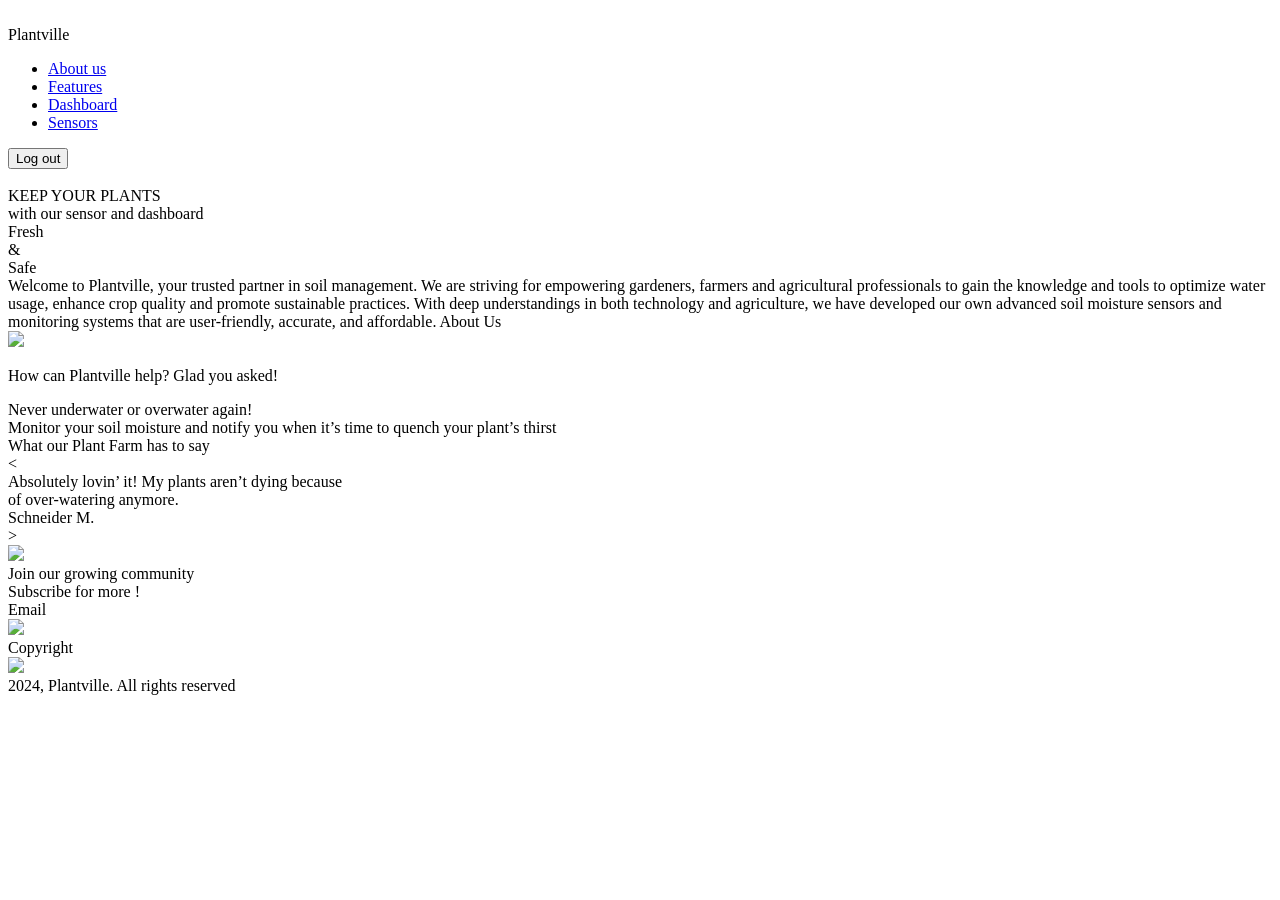
==== Plantville.github.io/templates/home_page.html @ ebd98e6c "Add files via upload" ====
<!doctype html>
<html lang="en">

<head>
  <meta charset="UTF-8" />
  <meta http-equiv="X-UA-Compatible" content="IE=Edge">
  <meta name="viewport" content="width=device-width, initial-scale=1">
  <title>Home Page</title>
  <link rel="preconnect" href="https://fonts.googleapis.com">
  <link rel="preconnect" href="https://fonts.gstatic.com" crossorigin>
  <link href="https://fonts.googleapis.com/css2?family=Simonetta:wght@900&display=swap" rel="stylesheet">
  <link rel="preconnect" href="https://fonts.googleapis.com">
  <link rel="preconnect" href="https://fonts.gstatic.com" crossorigin>
  <link href="https://fonts.googleapis.com/css2?family=Jost:wght@&display=swap" rel="stylesheet">
  <link rel="preconnect" href="https://fonts.googleapis.com">
  <link rel="preconnect" href="https://fonts.gstatic.com" crossorigin>
  <link href="https://fonts.googleapis.com/css2?family=Quicksand:wght@&display=swap" rel="stylesheet">
  <link rel="preconnect" href="https://fonts.googleapis.com">
  <link rel="preconnect" href="https://fonts.gstatic.com" crossorigin>
  <link href="https://fonts.googleapis.com/css2?family=Radio+Canada:wght@&display=swap" rel="stylesheet">
  <link rel="preconnect" href="https://fonts.googleapis.com">
  <link rel="preconnect" href="https://fonts.gstatic.com" crossorigin>
  <link href="https://fonts.googleapis.com/css2?family=Inter:wght@400&display=swap" rel="stylesheet">
  <link rel="stylesheet" href="home_page.css" />
  <link rel= "stylesheet" type= "text/css" href= "{{ url_for('static',filename='styles/home_page.css') }}">
</head>

<body>
  <nav class="navbar">
    <div class="logo">
      <img src="../assets/images/remove_bg_ai_17184415864112.png" alt="" class="logo-image"> <!-- Insert Logo image-->
    </div>
    <div class="plantville">
      Plantville
    </div>
    <div class="image-16">
    </div>
    <ul class="menu">
      <li><a href="#">About us</a></li>
      <li><a href="#">Features</a></li>
      <li><a href="#">Dashboard</a></li>
      <li><a href="#">Sensors</a></li>
    </ul>
    <div class="nav_btn">
      <button> Log out </button>
    </div>
    <div class="bars">
      <i class="ri-menu-line"></i>
    </div>
    <div class="logo2">
      <img src="../assets/images/image_17.png" alt="" class="logo3"> <!-- Insert Logo image-->
    </div>
  </nav>
  <div class="background1">
  </div>
  <div class="container-1">
    <div class="container-11">
      <div class="keep-your-plants">
        KEEP YOUR PLANTS
      </div>
      <span class="with-our-sensor-and-dashboard">
        with our sensor and dashboard
      </span>
      <div class="fresh-safe-sub9">
        Fresh
      </div>
      <div class="fresh-safe1">
        &
      </div>
      <div class="fresh-safe2">
        Safe
      </div>
    </div>
    <div class="background2">
    </div>
    <div class="container-2">
    </div>
    <div class="text-thing">
      <span class="footer-1">
        Welcome to Plantville, your trusted partner in soil management. We are striving for empowering gardeners,
        farmers and agricultural professionals to gain the knowledge and tools to optimize water usage, enhance crop
        quality and promote sustainable practices. With deep understandings in both technology and agriculture, we have
        developed our own advanced soil moisture sensors and monitoring systems that are user-friendly, accurate, and
        affordable.
      </span>
      <span class="about-us">
        About Us
      </span>
    </div>
    <div class="ad">
      <img class="group-7" src="../assets/vectors/group_7_x2.svg" />
      <div class="container-3">
        <p class="how-can-plantville-help-glad-you-asked">
          How can Plantville help? Glad you asked!
        </p>
        <div class="ellipse-6">
        </div>
        <div class="never-underwater-or-overwater-again">
          Never underwater or overwater again!
        </div>
        <span class="monitor-your-soil-moisture-and-notify-you-when-its-time-to-quench-your-plants-thirst">
          Monitor your soil moisture and notify you when it’s time to quench your plant’s thirst </span>
      </div>
      <div class="remove-bg-ai-17184459885721">
      </div>
    </div>
    <div class="review">
      <div class="what-our-plant-fam-has-to-say">
        What our Plant Farm has to say
      </div>
      <div class="group-8">
        <div class="container-120">
          &lt;
        </div>
        <div class="container_rectangle">
          <div class="absolutely-lovin-it-my-plants-arent-dying-because-of-over-watering-anymore">
            Absolutely lovin’ it! My plants aren’t dying because <br />
            of over-watering anymore.
          </div>
          <span class="schneider-m">
            Schneider M.
          </span>
        </div>
        <div class="container-121">
          &gt;
        </div>
      </div>
    </div>
  </div>
  <div class="community">
    <img class="group-10" src="../assets/vectors/group_10_x2.svg" />
    <div class="container111">
      <div class="rectangle-9">
      </div>
      <div class="container115">
        <div class="group-12">
          <div class="join-our-growing-community">
            Join our growing community
          </div>
          <span class="subscribe-for-more">
            Subscribe for more !
          </span>
        </div>
        <div class="group-5">
          <div class="container-8">
            <span class="email">
              Email
            </span>
          </div>
          <a href="#" class="group-4">
            <div class="arrow-sm-right-svgrepo-com">
              <img class="vector-2" src="../assets/vectors/vector_18_x2.svg" />
            </div>
          </a>
        </div>
      </div>
      <div class="rectangle-10">
      </div>
    </div>
    <div class="screenshot-20240616102822-removebg-preview-1">
    </div>
    <div class="screenshot-20240616102957-removebg-preview-1">
    </div>
  </div>
  <div class="container-6">
    <div class="copyright">
      Copyright
    </div>
    <img class="group" src="../assets/vectors/group_x2.svg" />
    <div class="plantville-all-rights-reserved">
      2024, Plantville. All rights reserved
    </div>
  </div>
</body>

</html>
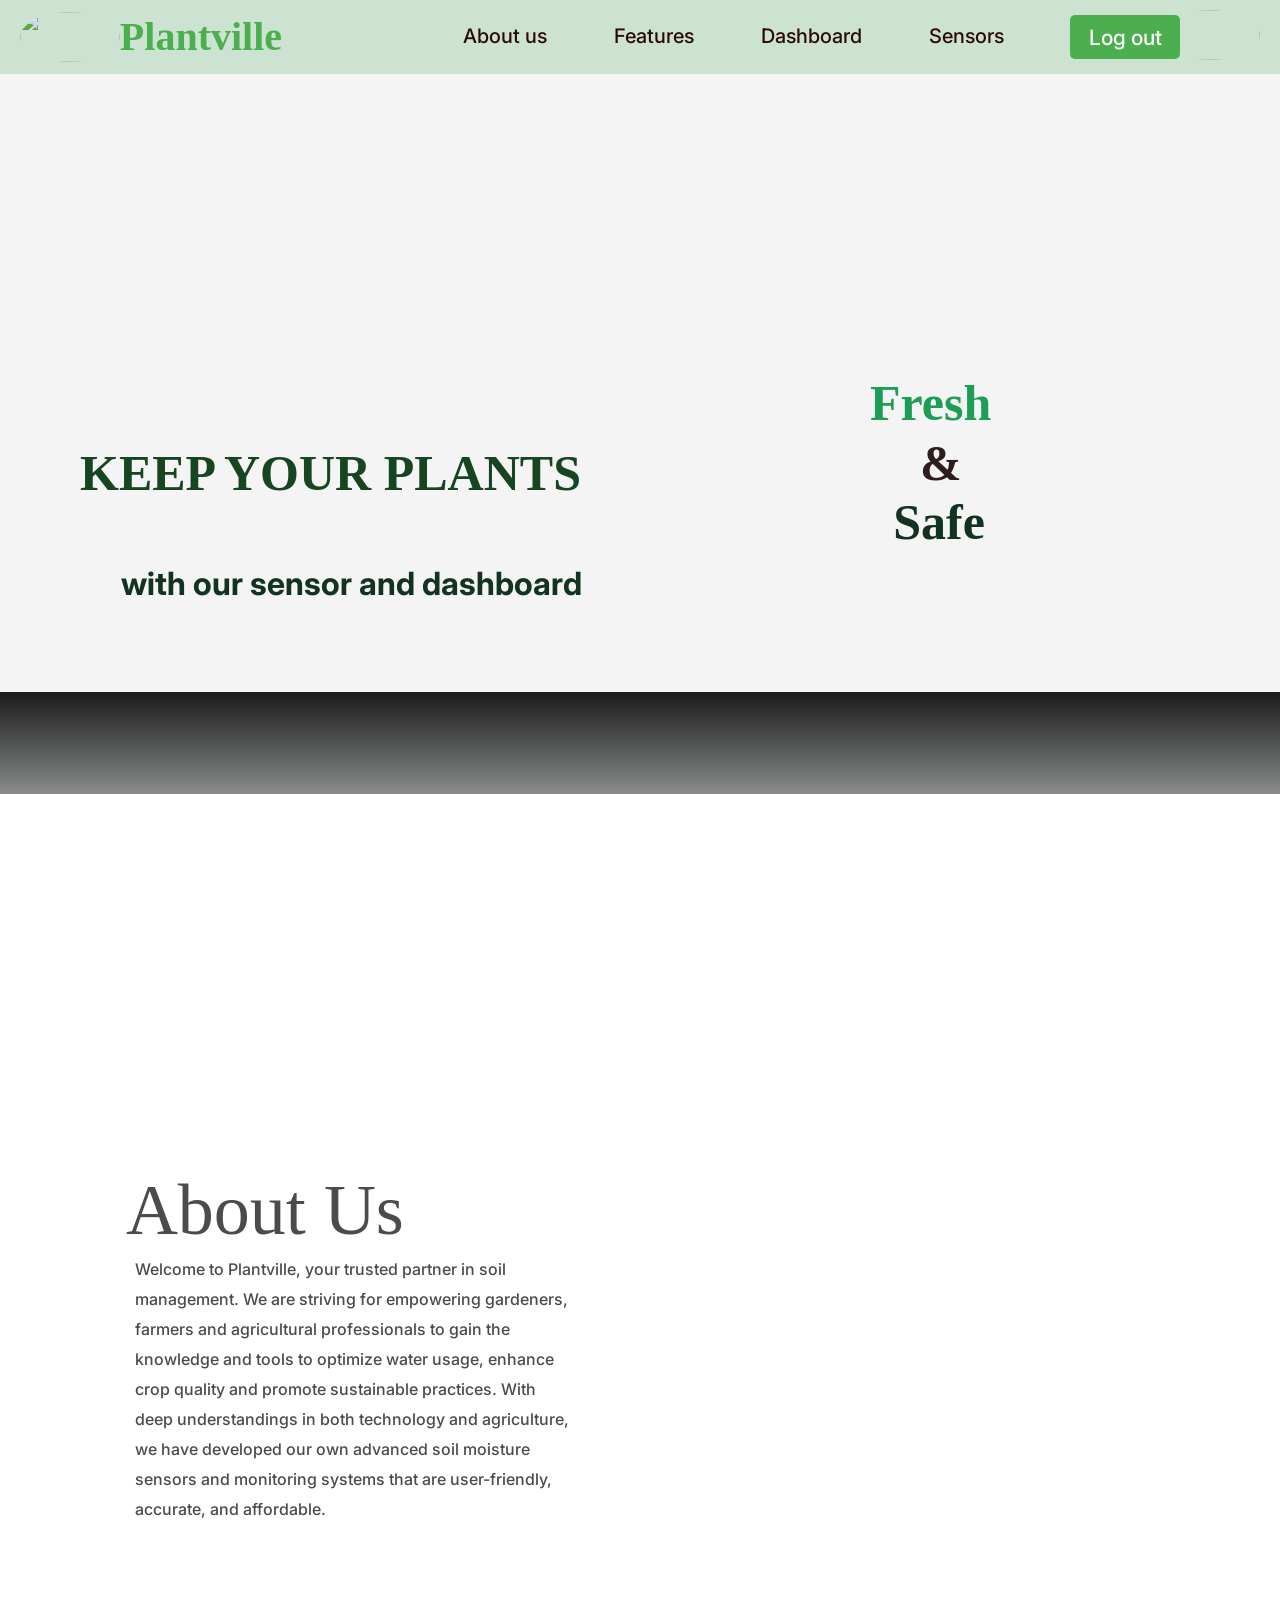
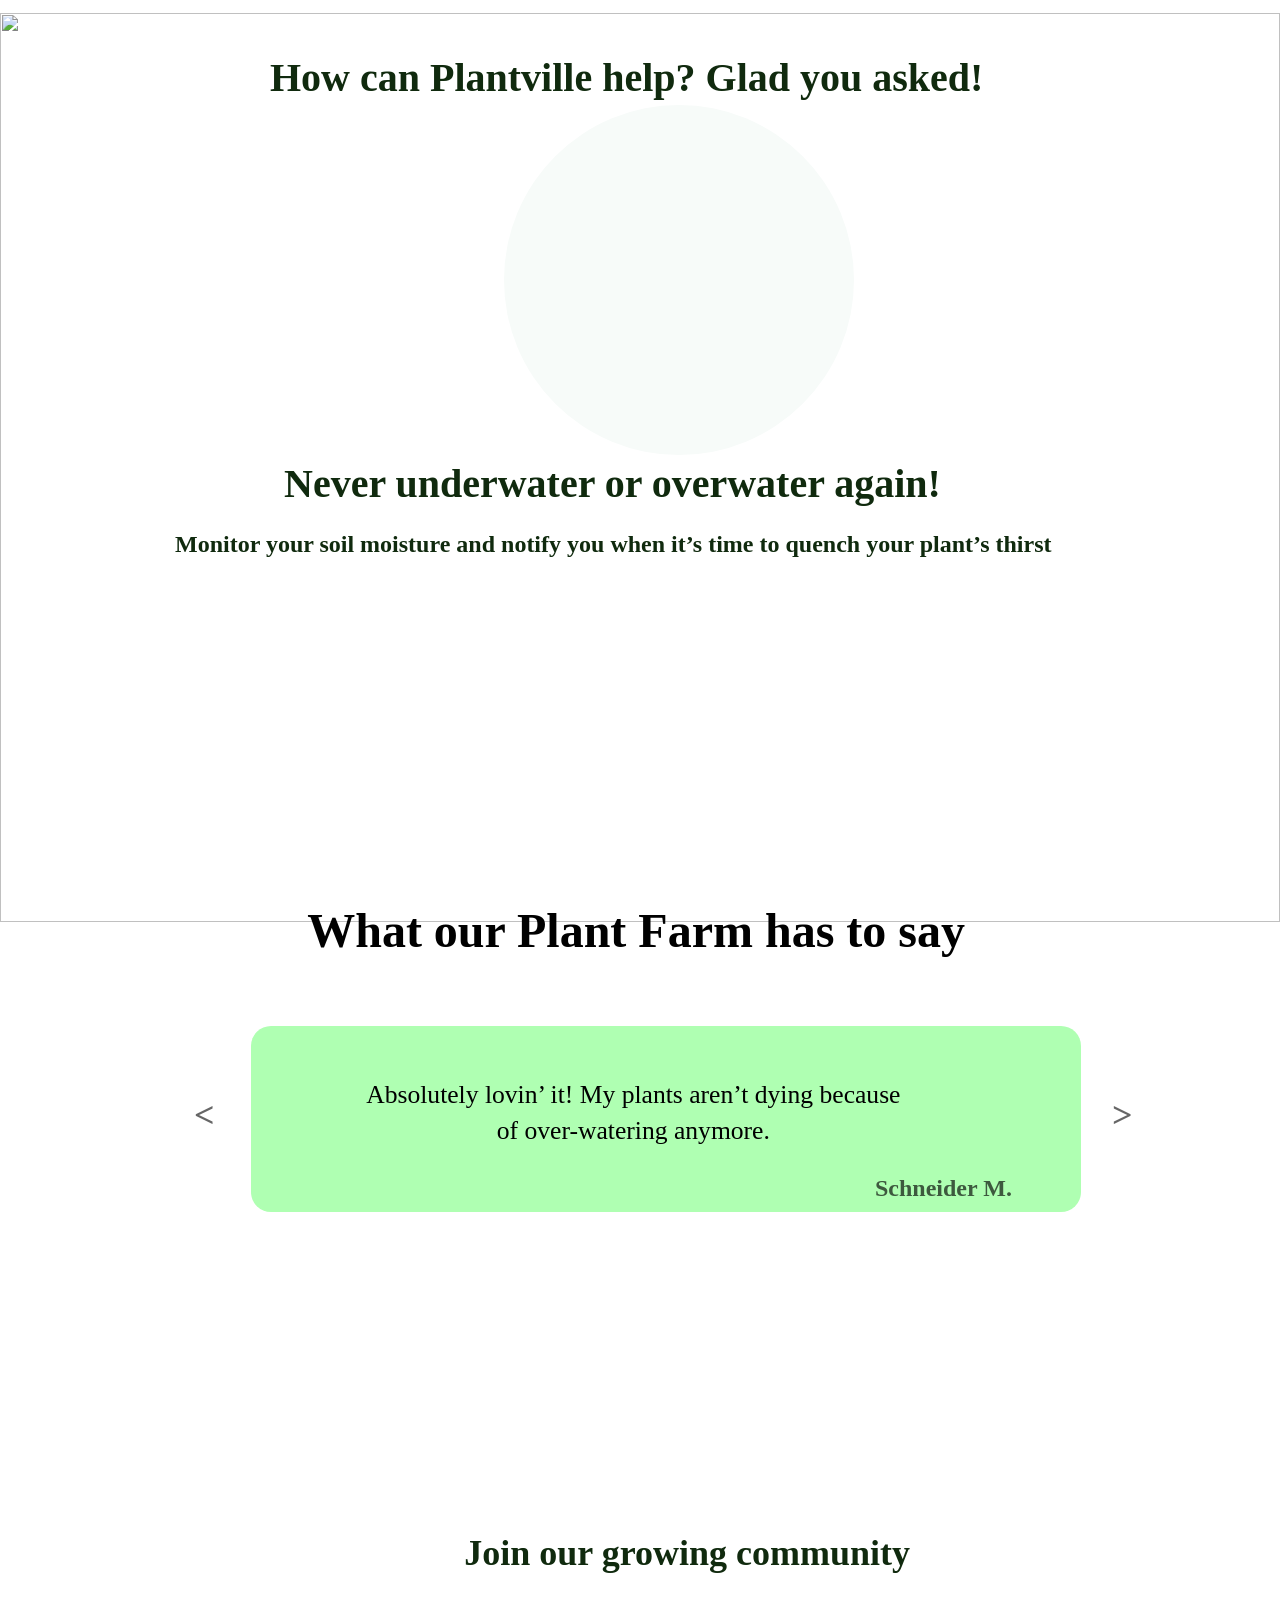
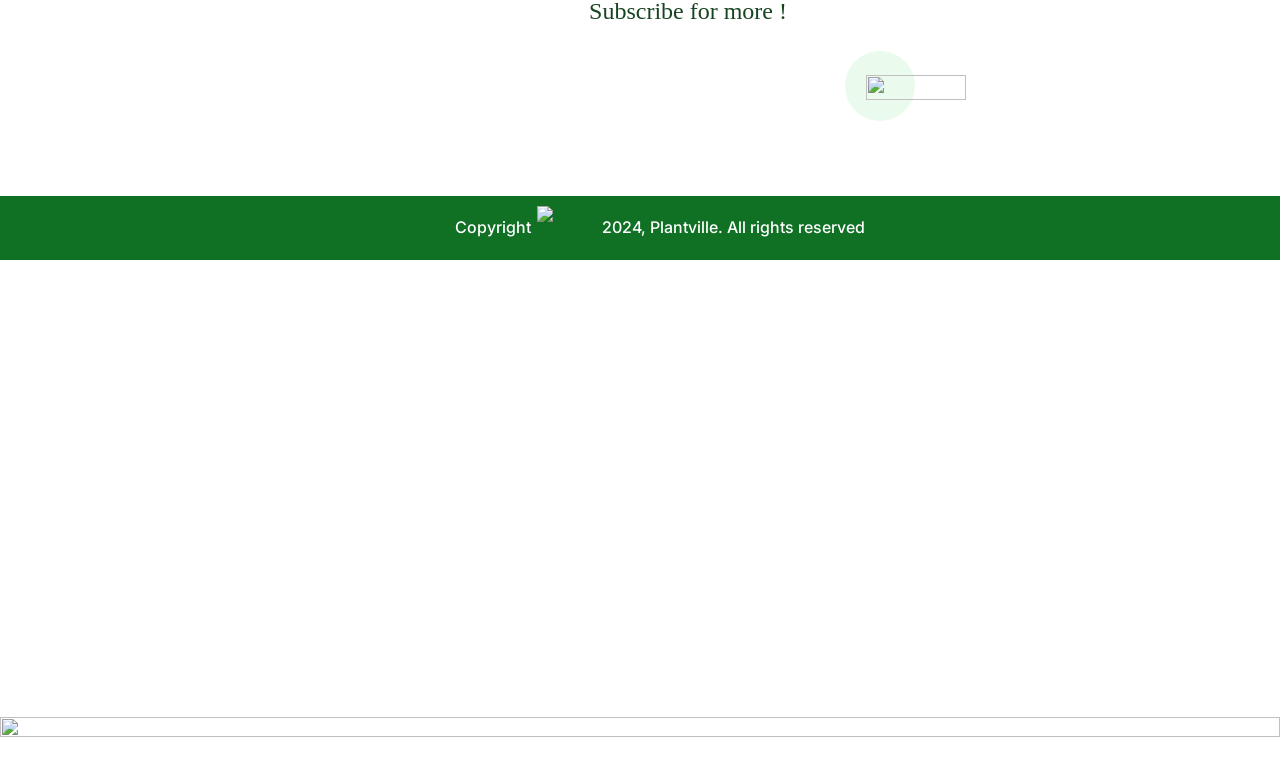
==== commit 61104e7f: "Change HomePage" ====
--- a/Plantville.github.io/templates/home_page.html
+++ b/Plantville.github.io/templates/home_page.html
@@ -22,7 +22,6 @@
   <link rel="preconnect" href="https://fonts.gstatic.com" crossorigin>
   <link href="https://fonts.googleapis.com/css2?family=Inter:wght@400&display=swap" rel="stylesheet">
   <link rel="stylesheet" href="home_page.css" />
-  <link rel= "stylesheet" type= "text/css" href= "{{ url_for('static',filename='styles/home_page.css') }}">
 </head>
 
 <body>
@@ -143,9 +142,6 @@
         </div>
         <div class="group-5">
           <div class="container-8">
-            <span class="email">
-              Email
-            </span>
           </div>
           <a href="#" class="group-4">
             <div class="arrow-sm-right-svgrepo-com">
--- a/Plantville.github.io/templates/home_page.css
+++ b/Plantville.github.io/templates/home_page.css
@@ -0,0 +1,801 @@
+@import url('https://fonts.googleapis.com/css2?family=Radio+Canada:ital,wght@0,300..700;1,300..700&display=swap');
+@import url('https://fonts.googleapis.com/css2?family=Inter:wght@100..900&display=swap');
+@import url('https://fonts.googleapis.com/css2?family=Jost:ital,wght@0,100..900;1,100..900&display=swap');
+@import url('https://fonts.googleapis.com/css2?family=Quicksand:wght@300..700&display=swap');
+
+* {
+    margin: 0;
+    padding: 0;
+    box-sizing: border-box;
+    list-style: none;
+    text-decoration: none;
+    border: none;
+}
+
+.navbar {
+    display: flex;
+    justify-content: space-between;
+    align-items: center;
+    padding: 0 20px;
+}
+
+.nav_btn {
+    position: absolute;
+    right: 100px;
+    /* Điều chỉnh để phù hợp với khoảng cách mong muốn */
+    top: 50%;
+    transform: translateY(-50%);
+}
+
+.nav.menu {
+    display: flex;
+    /* Đẩy các mục còn lại về bên phải */
+}
+
+body {
+    position: relative;
+    background-color: #fff;
+}
+
+.logo .logo-image {
+    width: 100px;
+    /* Set the width you want */
+    height: 50px;
+    /* Set the height you want */
+    object-fit: contain;
+    border-radius: 50%;
+    /* This ensures the image isn't distorted */
+}
+
+.logo2 .logo3 {
+    width: 100px;
+    /* Set the width you want */
+    height: 50px;
+    /* Set the height you want */
+    object-fit: contain;
+    border-radius: 50%;
+    /* This ensures the image isn't distorted */
+}
+
+section {
+    width: 100%;
+    display: flex;
+    justify-content: center;
+    align-items: center;
+    padding: 5% 12%;
+}
+
+button {
+    cursor: pointer;
+    background: var(--brand-primary, #4CAF4F);
+    color: #fff;
+    font-family: 'Inter';
+    font-size: 21px;
+    font-weight: 500;
+    transition: .3s;
+    display: flex;
+    justify-content: center;
+    align-items: center;
+    gap: 10px;
+    padding: 9.5px;
+    width: 110px;
+    border-radius: 5px;
+    box-sizing: border-box;
+}
+
+button i {
+    color: rgb(255, 255, 255);
+    font-size: 25px;
+}
+
+button:hover {
+    background-color: white;
+    color: black;
+    border: 2px;
+}
+
+nav {
+    background: rgba(184, 216, 190, 0.7);
+    position: relative;
+    display: flex;
+    padding: 5px 30px 6px 20px;
+    width: 100%;
+    height: 100%;
+    justify-content: space-between;
+    box-sizing: border-box;
+    align-items: center;
+}
+
+.logo {
+    width: 1px;
+    height: 50px;
+}
+
+
+ul {
+    display: flex;
+    align-items: center;
+    gap: 4vw;
+}
+
+ul li a {
+    cursor: pointer;
+    border-radius: 10px;
+    padding: 8px;
+    transition: .3s;
+    overflow-wrap: break-word;
+    font-family: 'Inter';
+    font-weight: 500;
+    font-size: 20px;
+    line-height: 0.8;
+    color: #2c0a0a;
+    text-decoration: none;
+    bottom: 0px;
+    position: relative;
+}
+
+ul li a::after {
+    content: '';
+    height: 3px;
+    width: 0%;
+    background: #000000;
+    position: absolute;
+    left: 0;
+    bottom: -5px;
+    transition: 0.5s;
+}
+
+ul li a:hover::after {
+    width: 100%;
+}
+
+ul li a:hover {
+    color: #2c0a0a;
+}
+
+.button {
+    cursor: pointer;
+    display: flex;
+    background: #4CAF4F;
+    color: #fff;
+    font-size: 20px;
+    font-weight: 600;
+    transition: .3s;
+    display: flex;
+    justify-content: center;
+    align-items: center;
+    gap: 10px;
+}
+
+
+.navbar .plantville {
+    margin: 25px 25px 25px 25px;
+    font-family: 'Simonetta';
+    font-weight: 900;
+    font-size: 40px;
+    line-height: 0.6;
+    color: #4CAF4F;
+}
+
+.background1 {
+    background: url('../assets/images/image_10.png') center center no-repeat;
+    background-size: cover;
+    position: absolute;
+    left: 0;
+    top: 73px;
+    right: 0;
+    bottom: 0;
+    height: 619px;
+    width: 100%;
+}
+
+.container-1 {
+    background: rgba(217, 217, 217, 0.3);
+    position: absolute;
+    left: 0px;
+    top: 73px;
+    right: 0px;
+    height: 619px;
+    display: flex;
+    flex-direction: row;
+    justify-content: space-between;
+    padding: 0 67.7px 0 87.4px;
+    box-sizing: border-box;
+}
+
+.keep-your-plants {
+    position: absolute;
+    width: 791px;
+    height: 128px;
+    left: -65px;
+    top: 388px;
+
+    font-family: 'Radio Canada';
+    font-style: normal;
+    font-weight: 700;
+    font-size: 50px;
+    line-height: 24px;
+    /* or 48% */
+    align-items: center;
+    text-align: center;
+
+    color: #174421;
+    margin-bottom: 64.5px;
+    display: inline-block;
+    align-self: flex-start;
+    overflow-wrap: break-word;
+    color: #174421;
+}
+
+.with-our-sensor-and-dashboard {
+    /* with our sensor and dashboard */
+
+    position: absolute;
+    width: 577px;
+    height: 65px;
+    left: 121px;
+    top: 478px;
+
+    font-family: 'Inter';
+    font-style: normal;
+    font-weight: 700;
+    font-size: 32px;
+    line-height: 24px;
+    /* or 75% */
+    display: flex;
+    align-items: center;
+    text-align: center;
+
+    color: #123321;
+
+
+    align-self: flex-end;
+    overflow-wrap: break-word;
+    font-weight: 700;
+    font-size: 32px;
+    line-height: 0.75;
+    color: #123321;
+}
+
+.fresh-safe1 {
+    position: absolute;
+    height: 187px;
+    left: 920px;
+    top: 357px;
+    font-family: 'Radio Canada';
+    font-weight: 700;
+    font-size: 50px;
+    line-height: 1.333;
+    color: #2E1D1D;
+}
+
+.fresh-safe-sub9 {
+    position: absolute;
+    height: 187px;
+    left: 870px;
+    top: 297px;
+    font-family: 'Radio Canada';
+    font-weight: 700;
+    font-size: 50px;
+    line-height: 1.333;
+    color: #1C9E57;
+}
+
+.fresh-safe2 {
+    position: absolute;
+    width: 478px;
+    height: 187px;
+    left: 700px;
+    top: 437px;
+    text-align: center;
+    overflow-wrap: break-word;
+    font-family: 'Radio Canada';
+    font-weight: 700;
+    font-size: 50px;
+    line-height: 0.48;
+    color: #123321;
+}
+
+.background2 {
+    background: url('../assets/images/background_placeholder.png') 0% / cover no-repeat;
+    position: absolute;
+    left: 0px;
+    top: 721px;
+    right: 0px;
+    height: 824px;
+    opacity: 0.5;
+    width: 100%;
+
+}
+
+.container-2 {
+    background: linear-gradient(0deg, #8A8C8C 0%, #1A1A1A 100%);
+    flex-direction: row;
+    justify-content: space-between;
+    box-sizing: border-box;
+    position: absolute;
+    width: 100%;
+    height: 102px;
+    left: 0px;
+    top: 619px;
+    display: flex;
+}
+
+.footer-1 {
+    position: relative;
+    overflow-wrap: break-word;
+    font-family: 'Inter';
+    font-weight: 500;
+    font-size: 16px;
+    line-height: 1.875;
+    color: #000000;
+}
+
+.about-us {
+    position: absolute;
+    left: 42.2px;
+    top: 38px;
+    overflow-wrap: break-word;
+    font-family: 'Jost';
+    font-weight: 500;
+    font-size: 72px;
+    line-height: 1.278;
+    color: #000000;
+    /* About Us */
+}
+
+.text-thing {
+    /* Text Thing */
+
+    position: absolute;
+    width: 536px;
+    height: 438px;
+    left: -200px;
+    top: 1053px;
+    opacity: 0.7;
+    background: #FFFFFF;
+    position: relative;
+    padding: 128px 51px 10px 51px;
+    box-sizing: border-box;
+}
+
+.group-7 {
+    /* Group 7 */
+
+    position: absolute;
+    width: 100%;
+    height: 101vh;
+    left: 0px;
+    top: 1540px;
+}
+
+.how-can-plantville-help-glad-you-asked {
+    /* How can Plantville help? Glad you asked! */
+
+    position: absolute;
+    width: 888px;
+    height: 50px;
+    left: 270px;
+    top: 1580px;
+
+    font-family: 'Quicksand';
+    font-style: normal;
+    font-weight: 700;
+    font-size: 40px;
+    line-height: 24px;
+    /* or 60% */
+    display: flex;
+    align-items: center;
+    text-align: center;
+
+    color: #102A0E;
+}
+
+.never-underwater-or-overwater-again {
+    /* Never underwater or overwater again! */
+
+    position: absolute;
+    width: 755px;
+    height: 24px;
+    left: 284px;
+    top: 1999px;
+
+    font-family: 'Quicksand';
+    font-style: normal;
+    font-weight: 700;
+    font-size: 40px;
+    line-height: 24px;
+    /* identical to box height, or 60% */
+    display: flex;
+    align-items: center;
+    text-align: center;
+
+    color: #102A0E;
+
+
+}
+
+.monitor-your-soil-moisture-and-notify-you-when-its-time-to-quench-your-plants-thirst {
+    /* Monitor your soil moisture and notify you when it’s time to quench your plant’s thirst */
+
+    position: absolute;
+    width: 984px;
+    height: 24px;
+    left: 175px;
+    top: 2059px;
+
+    font-family: 'Quicksand';
+    font-style: normal;
+    font-weight: 700;
+    font-size: 24px;
+    line-height: 24px;
+    /* identical to box height, or 100% */
+    display: flex;
+    align-items: center;
+    text-align: center;
+
+    color: #102A0E;
+
+
+}
+
+.ellipse-6 {
+    /* Ellipse 6 */
+
+    position: absolute;
+    width: 350px;
+    height: 350px;
+    left: 504px;
+    top: 1632px;
+    border-radius: 175px;
+    background: #F7FBF9;
+
+}
+
+.remove-bg-ai-17184459885721 {
+    background: url('../assets/images/remove_bg_ai_17184459885721.png') 50% / cover no-repeat;
+    transform: rotate(20deg);
+    /* Remove-bg.ai_1718445988572 1 */
+
+    position: absolute;
+    width: 294.15px;
+    height: 334.53px;
+    left: 540px;
+    top: 1627px;
+}
+
+.what-our-plant-fam-has-to-say {
+    /* What our Plant Fam has to say */
+
+    position: absolute;
+    top: 2446px;
+    width: 100%;
+    left: 24vw;
+    margin: 0 auto;
+    font-family: 'Quicksand';
+    font-style: normal;
+    font-weight: 700;
+    font-size: 48px;
+    line-height: 24px;
+    /* identical to box height, or 50% */
+    display: flex;
+    align-items: center;
+    text-align: center;
+    max-width: 800px;
+    margin: 0 auto;
+    color: #000000;
+
+
+}
+
+.container-120 {
+
+    /* < */
+
+    position: absolute;
+    width: 43px;
+    height: 44px;
+    left: 194px;
+    top: 2630px;
+
+    font-family: 'Quicksand';
+    font-style: normal;
+    font-weight: 600;
+    font-size: 36px;
+    line-height: 24px;
+    /* or 67% */
+
+    color: rgba(0, 0, 0, 0.6);
+
+
+}
+
+.container-121 {
+
+    /* < */
+
+    position: absolute;
+    width: 43px;
+    height: 44px;
+    left: 1112px;
+    top: 2630px;
+
+    font-family: 'Quicksand';
+    font-style: normal;
+    font-weight: 600;
+    font-size: 36px;
+    line-height: 24px;
+    /* or 67% */
+
+    color: rgba(0, 0, 0, 0.6);
+}
+
+.container_rectangle {
+    /* Rectangle 13 */
+
+    position: absolute;
+    width: 830px;
+    height: 186px;
+    left: 251px;
+    top: 2553px;
+
+    background: #AFFFB2;
+    border-radius: 20px;
+
+}
+
+.absolutely-lovin-it-my-plants-arent-dying-because-of-over-watering-anymore {
+    /* Absolutely lovin’ it! My plants aren’t dying because of over-watering anymore. */
+
+    position: absolute;
+    width: 90%;
+    left: 9vw;
+    top: 4vw;
+    margin: 0 auto;
+    font-family: 'Quicksand';
+    font-style: normal;
+    font-weight: 500;
+    font-size: 2vw;
+    line-height: 1.4;
+    /* or 142% */
+    display: flex;
+    align-items: center;
+    text-align: center;
+
+    color: #000000;
+
+
+}
+
+.schneider-m {
+    /* Schneider M. */
+
+    position: absolute;
+    width: 145px;
+    height: 24px;
+    left: 624px;
+    top: 150px;
+
+    font-family: 'Quicksand';
+    font-style: normal;
+    font-weight: 600;
+    font-size: 24px;
+    line-height: 24px;
+    /* identical to box height, or 100% */
+    display: flex;
+    align-items: center;
+    text-align: center;
+
+    color: rgba(0, 0, 0, 0.65);
+
+
+}
+
+.group-10 {
+    position: relative;
+    width: 100%;
+    height: 100%;
+    margin-top: 427vh;
+}
+
+.rectangle-9 {
+    background: url('../assets/images/rectangle_9.png') center / cover no-repeat;
+    position: absolute;
+    width: 16vw;
+    height: 45vh;
+    left: vw;
+    bottom: 1vh;
+    max-width: 208px;
+    max-height: 300px;
+}
+
+.rectangle-10 {
+    background: url('../assets/images/rectangle_10.png') center / cover no-repeat;
+    position: absolute;
+    width: 15vw;
+    height: 45vh;
+    right: 7vw;
+    bottom: 0vh;
+    max-width: 200px;
+    max-height: 350px;
+}
+
+.screenshot-20240616102822-removebg-preview-1 {
+    background: url('../assets/images/screenshot_20240616102822_removebg_preview_1.png') center / contain no-repeat;
+    position: absolute;
+    width: 18vw;
+    height: 3300vh;
+    left: -110px;
+    bottom: -2vh;
+    max-width: 241px;
+    max-height: 350px;
+}
+
+.screenshot-20240616102957-removebg-preview-1 {
+    background: url('../assets/images/screenshot_20240616102957_removebg_preview_1.png') center / contain no-repeat;
+    position: absolute;
+    width: 20vw;
+    right: 0px;
+    height: 100vh;
+    bottom: 25vh;
+    max-height: 170px;
+}
+
+.join-our-growing-community {
+    /* Join our growing community */
+
+    position: absolute;
+    width: 492px;
+    height: 24px;
+    left: 418px;
+    top: 3141px;
+
+    font-family: 'Quicksand';
+    font-style: normal;
+    font-weight: 600;
+    font-size: 36px;
+    line-height: 24px;
+    /* identical to box height, or 67% */
+    text-align: right;
+
+    color: #102A0E;
+
+
+}
+
+.subscribe-for-more {
+    /* Subscribe for more ! */
+
+    position: absolute;
+    width: 227px;
+    height: 24px;
+    left: 560px;
+    top: 3199px;
+
+    font-family: 'Quicksand';
+    font-style: normal;
+    font-weight: 500;
+    font-size: 24px;
+    line-height: 24px;
+    /* identical to box height, or 100% */
+    text-align: right;
+
+    color: #174421;
+
+
+}
+
+.group-4 {
+    /* Group 4 */
+
+    position: absolute;
+    left: 845px;
+    top: 3251px;
+}
+
+.group-4 {
+    border-radius: 35px;
+    background: #EAFBED;
+    position: absolute;
+    right: 0px;
+    bottom: 0px;
+    display: flex;
+    padding: 12px 13px 12px 9px;
+    width: 70px;
+    height: 70px;
+    box-sizing: border-box;
+}
+
+.arrow-sm-right-svgrepo-com {
+    background: #EAFBED;
+    display: flex;
+    padding: 12.4px 12px;
+    width: 50px;
+    height: 40px;
+    box-sizing: border-box;
+}
+
+.vector-2 {
+    width: 100px;
+    height: 25px;
+}
+
+.copyright {
+    /* Copyright */
+
+    position: absolute;
+    width: 76px;
+    height: 24px;
+    left: 455px;
+    top: 19px;
+
+    /* Body/Medium/Body 2 */
+    font-family: 'Inter';
+    font-style: normal;
+    font-weight: 500;
+    font-size: 16px;
+    line-height: 24px;
+    /* identical to box height, or 150% */
+    text-align: right;
+
+    color: #FFFFFF;
+
+}
+
+.container-6 {
+    background: #107125;
+    background-size: cover;
+    position: absolute;
+    right: 0;
+    bottom: 0;
+    height: 619px;
+    width: 100vw;
+    /* Rectangle 7 */
+    height: 64px;
+    left: 0px;
+    top: 3396px;
+
+    background: #107125;
+    left: 0;
+    right: 0;
+    bottom: 0;
+    width: 100%;
+    height: 64px;
+    z-index: 1000;
+}
+
+.group {
+    /* Group */
+
+    position: absolute;
+    left: 41.99%;
+    right: 58.25%;
+    top: 15.64%;
+    width: 40px;
+    bottom: 0.85%;
+
+
+}
+
+.plantville-all-rights-reserved {
+    /* 2024, Plantville. All rights reserved */
+
+    position: absolute;
+    width: 266px;
+    height: 24px;
+    left: 599px;
+    top: 19px;
+
+    /* Body/Medium/Body 2 */
+    font-family: 'Inter';
+    font-style: normal;
+    font-weight: 500;
+    font-size: 16px;
+    line-height: 24px;
+    /* identical to box height, or 150% */
+    text-align: right;
+
+    color: #FFFFFF;
+
+
+}
